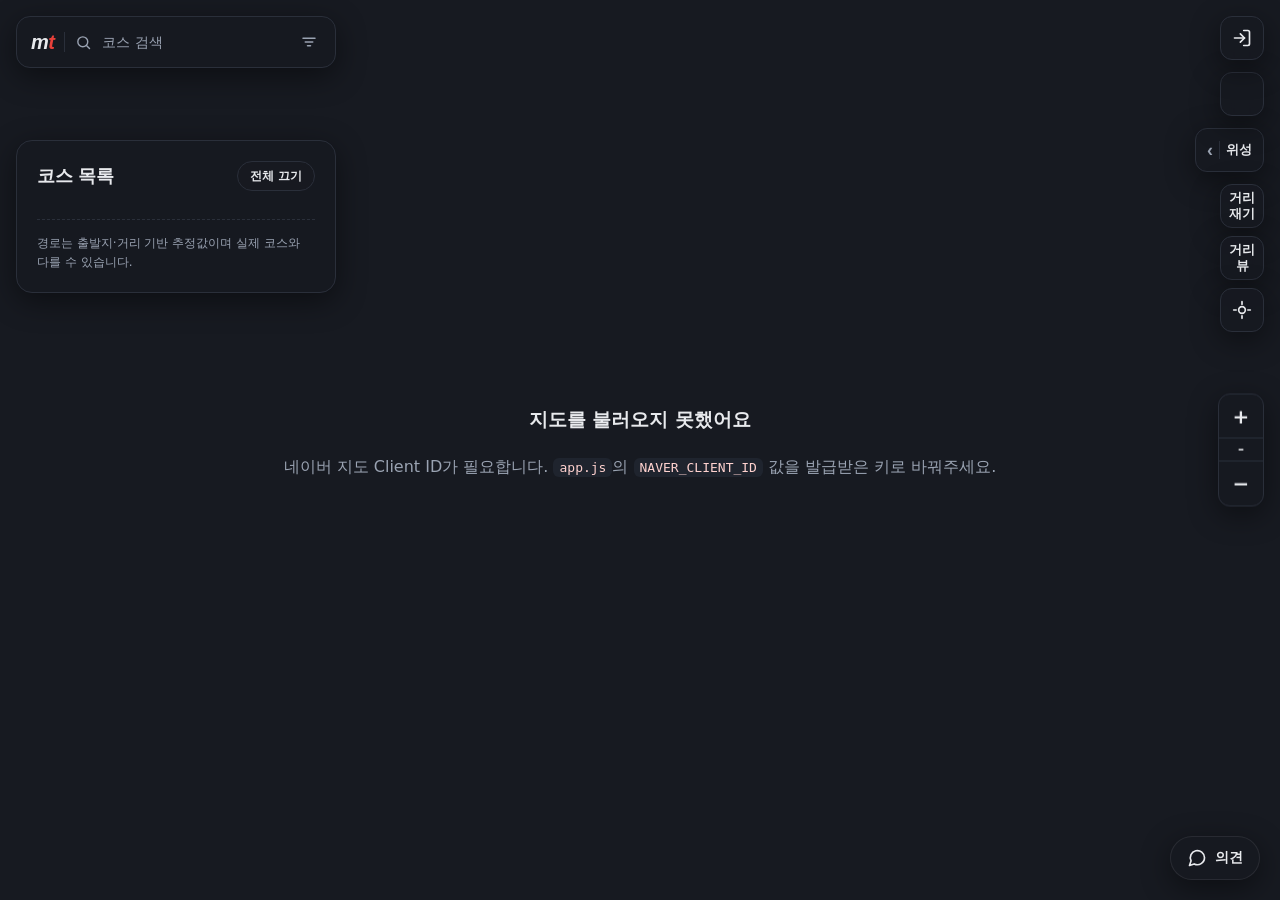
==== index.html @ 9a75bb63 "style: 로고를 'm·t' 마크로 줄여 검색창에 통합 (별도 브랜드 박스 제거) Co-Authored-By: Claude Opus 4.8 (1M context) <noreply" ====
<!DOCTYPE html>
<html lang="ko">
<head>
  <meta charset="UTF-8" />
  <meta name="viewport" content="width=device-width, initial-scale=1.0" />
  <!-- Google Analytics (GA4) -->
  <script async src="https://www.googletagmanager.com/gtag/js?id=G-NNRFEFYS4S"></script>
  <script>
    window.dataLayer = window.dataLayer || [];
    function gtag() { dataLayer.push(arguments); }
    gtag("js", new Date());
    gtag("config", "G-NNRFEFYS4S");
  </script>
  <title>마라탕 · 2026 마라톤 코스 지도</title>
  <link rel="stylesheet" href="https://hangeul.pstatic.net/hangeul_static/css/nanum-square-neo.css" />
  <link rel="stylesheet" href="style.css" />
  <script>
    // 새로고침 깜빡임 방지: 저장된 테마를 먼저 적용
    if (localStorage.getItem("theme") === "light")
      document.documentElement.setAttribute("data-theme", "light");
  </script>
</head>
<body>
  <!-- 헤더 -->
  <header class="hero">
    <div class="hero__inner">
      <span class="hero__badge">🏃 2026 마라톤 코스</span>
      <h1 class="hero__title">한 지도에 겹쳐 보는<br />전국 마라톤 코스</h1>
      <p class="hero__sub">
        출발지·거리·일정을 한눈에. 코스를 켜고 끄면서 겹쳐 비교하세요.
      </p>
    </div>
  </header>

  <!-- 본문: 지도 + 사이드바 -->
  <main class="layout">
    <div class="topbar">
      <div class="search">
        <span class="brand__mark" aria-label="marathang">m<span class="brand__accent">t</span></span>
        <svg class="search__icon" viewBox="0 0 24 24" aria-hidden="true">
          <circle cx="11" cy="11" r="7" />
          <line x1="20.5" y1="20.5" x2="16.5" y2="16.5" />
        </svg>
        <input
          id="search-input"
          class="search__input"
          type="search"
          placeholder="코스 검색"
          autocomplete="off"
        />
        <button id="filter-toggle" class="search__filter" type="button" aria-label="필터" aria-expanded="false">
          <svg viewBox="0 0 24 24" aria-hidden="true">
            <line x1="4" y1="7" x2="20" y2="7" />
            <line x1="7" y1="12" x2="17" y2="12" />
            <line x1="10" y1="17" x2="14" y2="17" />
          </svg>
        </button>
      </div>
    </div>

    <!-- 필터 팝업 (필터 아이콘으로 토글) -->
    <div id="filter-panel" class="filter-panel" hidden>
      <div class="filter-panel__head">
        <span class="filter-panel__title">필터</span>
        <button type="button" class="filters__reset" id="filter-reset">초기화</button>
      </div>
      <div class="filters__row">
        <span class="filters__label">정렬</span>
        <select id="sort-select" class="filters__sort">
          <option value="default">등록순</option>
          <option value="near">가까운 순</option>
          <option value="date">날짜순</option>
          <option value="fee">참가비순</option>
          <option value="views">조회순</option>
          <option value="name">이름순</option>
        </select>
      </div>
      <div class="filters__row">
        <span class="filters__label">지역</span>
        <div class="chips" id="filter-regions"></div>
      </div>
      <div class="filters__row">
        <div class="filters__label">거리 <span id="dist-label" class="filters__val">0 ~ 40km+</span></div>
        <div class="range">
          <div class="range__track"></div>
          <div class="range__fill" id="dist-fill"></div>
          <input type="range" id="dist-min" min="0" max="40" step="1" value="0" />
          <input type="range" id="dist-max" min="0" max="40" step="1" value="40" />
        </div>
      </div>
      <div class="filters__row">
        <div class="filters__label">참가비 <span id="fee-label" class="filters__val">0원 ~ 무제한</span></div>
        <div class="range">
          <div class="range__track"></div>
          <div class="range__fill" id="fee-fill"></div>
          <input type="range" id="fee-min" min="0" max="100000" step="5000" value="0" />
          <input type="range" id="fee-max" min="0" max="100000" step="5000" value="100000" />
        </div>
      </div>
      <div class="filters__row">
        <span class="filters__label">규모</span>
        <div class="chips" id="filter-scale">
          <button type="button" class="chip is-on" data-scale="all">전체</button>
          <button type="button" class="chip" data-scale="s">~1천</button>
          <button type="button" class="chip" data-scale="m">1천~5천</button>
          <button type="button" class="chip" data-scale="l">5천+</button>
        </div>
      </div>
      <div class="filters__row">
        <span class="filters__label">날짜</span>
        <div class="filters__dates">
          <input type="date" id="date-from" class="filters__date" />
          <span class="filters__tilde">~</span>
          <input type="date" id="date-to" class="filters__date" />
        </div>
      </div>
    </div>

    <div id="maptype" class="maptype">
      <div id="maptype-panel" class="maptype-panel" hidden>
        <button type="button" class="maptype-opt is-active" data-type="normal">일반</button>
        <button type="button" class="maptype-opt" data-type="satellite">위성</button>
        <button type="button" class="maptype-opt" data-type="hybrid">위성+라벨</button>
        <button type="button" class="maptype-opt" data-type="terrain">지형</button>
      </div>
      <button id="maptype-toggle" class="maptype-toggle" type="button" data-type="normal" title="지도/위성 전환">
        <span id="maptype-expand" class="maptype-toggle__arrow" role="button" aria-label="지도 유형 더보기" title="더보기">‹</span><span class="maptype-toggle__label">위성</span>
      </button>
    </div>

    <button id="theme-toggle" class="theme-toggle" type="button" aria-label="테마 전환"></button>

    <div id="auth" class="auth">
      <button id="auth-login" class="auth__login" type="button" aria-label="로그인" title="로그인">
        <svg viewBox="0 0 24 24" aria-hidden="true"><path d="M14 3h5a2 2 0 0 1 2 2v14a2 2 0 0 1-2 2h-5" /><path d="M10 17l5-5-5-5" /><path d="M15 12H3" /></svg>
      </button>
      <div id="auth-user" class="auth__user" hidden>
        <img id="auth-avatar" class="auth__avatar" alt="" hidden />
        <span id="auth-name" class="auth__name"></span>
        <button id="auth-logout" class="auth__logout" type="button">로그아웃</button>
      </div>
    </div>

    <!-- 로그인 모달 -->
    <div id="login-modal" class="login-modal" hidden>
      <div class="login-modal__backdrop" data-login-close></div>
      <div class="login-modal__card">
        <button type="button" class="login-modal__x" data-login-close aria-label="닫기">&times;</button>
        <h2 class="login-modal__title">로그인</h2>
        <p class="login-modal__sub">소셜 계정으로 간편하게 시작하세요.</p>
        <a class="auth__opt auth__opt--kakao" href="/auth/kakao/login">카카오로 시작</a>
        <a class="auth__opt auth__opt--naver" href="/auth/naver/login">네이버로 시작</a>
      </div>
    </div>

    <div class="tools">
      <button class="tool__btn tool__btn--text" type="button" data-tool="distance" aria-label="거리재기" title="거리재기">거리<br>재기</button>
      <button class="tool__btn tool__btn--text" type="button" data-tool="streetview" aria-label="거리뷰" title="거리뷰">거리<br>뷰</button>
      <button id="locate-btn" class="tool__btn" type="button" aria-label="내 현위치" title="내 현위치">
        <svg viewBox="0 0 24 24" aria-hidden="true"><circle cx="12" cy="12" r="4" /><path d="M12 2v3M12 19v3M2 12h3M19 12h3" /></svg>
      </button>
    </div>

    <div id="dist-readout" class="dist-readout" hidden>
      <span class="dist-readout__hint">지도를 클릭해 경로를 찍으세요</span>
      <span id="dist-value" class="dist-readout__value">0 m</span>
      <button id="dist-clear" class="dist-readout__clear" type="button">초기화</button>
    </div>

    <div id="pano" class="pano" hidden>
      <button id="pano-close" class="pano__close" type="button" aria-label="거리뷰 닫기">&times;</button>
      <div id="pano-view" class="pano__view"></div>
    </div>

    <div class="zoom">
      <button class="zoom__btn" type="button" data-zoom="in" aria-label="확대">+</button>
      <span class="zoom__level" id="zoom-level" title="현재 지도 확대 레벨">–</span>
      <button class="zoom__btn" type="button" data-zoom="out" aria-label="축소">&minus;</button>
    </div>

    <div class="zoom-hint" id="zoom-hint" hidden>지도를 확대해주세요</div>

    <aside class="sidebar">
      <div class="sidebar__bar">
        <h2 class="sidebar__title">코스 목록</h2>
        <button id="toggle-all" class="toggle-all" type="button">전체 끄기</button>
      </div>
      <ul id="course-list" class="course-list"><!-- JS로 채움 --></ul>
      <p id="search-empty" class="search__empty" hidden>결과 없음</p>
      <p class="sidebar__note">
        경로는 출발지·거리 기반 추정값이며 실제 코스와 다를 수 있습니다.
      </p>
    </aside>

    <section class="map-wrap">
      <div id="map" class="map"></div>
      <div id="map-fallback" class="map-fallback" hidden>
        <h3>지도를 불러오지 못했어요</h3>
        <p>네이버 지도 Client ID가 필요합니다. <code>app.js</code>의
          <code>NAVER_CLIENT_ID</code> 값을 발급받은 키로 바꿔주세요.</p>
      </div>
    </section>

    <!-- 의견 보내기 (기능 제안 / 문제 신고) -->
    <button id="fb-open" class="fb-btn" type="button" title="기능 제안 / 문제 신고">
      <svg viewBox="0 0 24 24" aria-hidden="true"><path d="M21 11.5a8.5 8.5 0 0 1-12.4 7.6L3 21l1.9-5.6A8.5 8.5 0 1 1 21 11.5z" /></svg>
      <span class="fb-btn__label">의견</span>
    </button>

    <div id="fb-modal" class="fb-modal" hidden>
      <div class="fb-modal__backdrop" data-fb-close></div>
      <form id="fb-form" class="fb-modal__card">
        <div class="fb-modal__head">
          <h2 class="fb-modal__title">의견 보내기</h2>
          <button type="button" class="fb-modal__x" data-fb-close aria-label="닫기">&times;</button>
        </div>
        <div class="fb-seg">
          <button type="button" class="fb-seg__btn is-on" data-fb-type="suggestion">기능 제안</button>
          <button type="button" class="fb-seg__btn" data-fb-type="bug">문제 신고</button>
        </div>
        <label class="fb-field">
          <span class="fb-field__label">내용 *</span>
          <textarea id="fb-content" class="fb-field__input" rows="5" maxlength="2000" required placeholder="개선 아이디어나 겪은 문제를 적어주세요"></textarea>
        </label>
        <label class="fb-field">
          <span class="fb-field__label">관련 대회 <span class="fb-field__opt">(선택)</span></span>
          <select id="fb-event" class="fb-field__input"><option value="">선택 안 함</option></select>
        </label>
        <label class="fb-field">
          <span class="fb-field__label">연락처 <span class="fb-field__opt">(선택)</span></span>
          <input id="fb-contact" class="fb-field__input" type="text" maxlength="200" placeholder="답장받을 이메일 등" />
        </label>
        <div class="fb-modal__actions">
          <button type="submit" class="fb-submit">보내기</button>
        </div>
        <p id="fb-msg" class="fb-msg" hidden></p>
      </form>
    </div>
  </main>

  <footer class="footer">
    데이터: marathons_2026_with_participants.csv · 지도: Naver Maps
  </footer>

  <!-- 데이터 → 앱 순서로 로드 -->
  <script src="data.js"></script>
  <!-- 네이버 지도 SDK: Client ID는 app.js에서 동적으로 주입 -->
  <script src="app.js"></script>
</body>
</html>
---- style.css ----
:root {
  --bg: #0f1115;
  --panel: #171a21;
  --panel-2: #1f242e;
  --text: #e8eaed;
  --muted: #9aa3b2;
  --line: #2a2f3a;
  --accent: #E8413A;
  --float-bg: rgba(23, 26, 33, 0.92);
  --float-shadow: 0 8px 30px rgba(0, 0, 0, 0.45);
  --iw-bg: #1f242e;
  --iw-title: #ffffff;
  --iw-link: #6aa3ff;
  --toggle-off: #2a2f3a;
  --hover: rgba(255, 255, 255, 0.04);
}

:root[data-theme="light"] {
  --bg: #eef0f3;
  --panel: #ffffff;
  --panel-2: #f1f3f6;
  --text: #1b1e24;
  --muted: #6b7280;
  --line: #e2e5ea;
  --accent: #E8413A;
  --float-bg: rgba(255, 255, 255, 0.94);
  --float-shadow: 0 8px 30px rgba(60, 70, 90, 0.16);
  --iw-bg: #ffffff;
  --iw-title: #14161a;
  --iw-link: #2f6bff;
  --toggle-off: #cdd2da;
  --hover: rgba(0, 0, 0, 0.05);
}

* { box-sizing: border-box; }

html, body {
  margin: 0;
  padding: 0;
  height: 100%;
  overflow: hidden;
  background: var(--bg);
  color: var(--text);
  font-family: "NanumSquareNeo", -apple-system,
    "Apple SD Gothic Neo", "Malgun Gothic", system-ui, sans-serif;
}

/* 나눔스퀘어Neo 굵기 매핑 (가변폰트 미지원 → weight별 패밀리) */
.brand__name { font-family: "NanumSquareNeoHeavy", "NanumSquareNeo", sans-serif; }
.sidebar__title,
.iw__title,
.course-item__name,
.course-item__dist {
  font-family: "NanumSquareNeoBold", "NanumSquareNeo", sans-serif;
  -webkit-font-smoothing: antialiased;
}

/* 헤더·푸터 숨기고 지도를 화면 전체로 */
.hero, .footer { display: none; }

/* ── 히어로 ── */
.hero {
  background:
    radial-gradient(1200px 400px at 70% -10%, rgba(232, 65, 58, 0.25), transparent 60%),
    linear-gradient(180deg, #14171d, #0f1115);
  border-bottom: 1px solid var(--line);
}
.hero__inner {
  max-width: 1200px;
  margin: 0 auto;
  padding: 56px 24px 40px;
}
.hero__badge {
  display: inline-block;
  font-size: 13px;
  font-weight: 600;
  color: #ffd2cf;
  background: rgba(232, 65, 58, 0.15);
  border: 1px solid rgba(232, 65, 58, 0.4);
  padding: 6px 12px;
  border-radius: 999px;
}
.hero__title {
  margin: 18px 0 12px;
  font-size: clamp(28px, 5vw, 46px);
  line-height: 1.15;
  font-weight: 800;
  letter-spacing: -0.02em;
}
.hero__sub {
  margin: 0;
  color: var(--muted);
  font-size: 16px;
}

/* ── 레이아웃: 화면 전체 ── */
.layout {
  position: fixed;
  inset: 0;
  margin: 0;
  padding: 0;
  display: block;
}

/* ── 상단 바: 로고와 검색을 세로로 나열 ── */
.topbar {
  position: absolute;
  z-index: 11;
  top: 16px;
  left: 16px;
  display: flex;
  flex-direction: column;
  align-items: flex-start;
  gap: 12px;
}

/* 로고 + 테마 토글 한 줄 */
.topbar__top {
  display: flex;
  align-items: center;
  gap: 12px;
}
.topbar__right { margin-left: auto; display: flex; align-items: center; gap: 10px; }

/* ── 로그인(카카오·네이버) 위젯 — 우측 컨트롤 열 맨 위 ── */
.auth { position: absolute; z-index: 11; top: 16px; right: 16px; }
.auth__menu { right: 0; }
.auth__login {
  flex: none; width: 44px; height: 44px; padding: 0; border-radius: 12px;
  display: flex; align-items: center; justify-content: center;
  background: var(--float-bg); border: 1px solid var(--line); color: var(--text); cursor: pointer;
  box-shadow: var(--float-shadow);
  -webkit-backdrop-filter: blur(8px); backdrop-filter: blur(8px);
}
.auth__login svg {
  width: 20px; height: 20px; fill: none; stroke: currentColor;
  stroke-width: 2; stroke-linecap: round; stroke-linejoin: round;
}
.auth__login:hover { border-color: var(--accent); color: var(--accent); }
.auth__login[hidden] { display: none; }
.auth__opt {
  display: block; padding: 13px 12px; border-radius: 10px; text-decoration: none;
  font-size: 15px; font-weight: 700; text-align: center; color: #191919;
}
.auth__opt--kakao { background: #fee500; }
.auth__opt--naver { background: #03c75a; color: #fff; }
.auth__opt:hover { filter: brightness(0.96); }
.auth__user { display: flex; align-items: center; gap: 8px; justify-content: flex-end; }
.auth__user[hidden] { display: none; }
.auth__avatar { width: 32px; height: 32px; border-radius: 50%; object-fit: cover; border: 1px solid var(--line); }
.auth__avatar[hidden] { display: none; }
.auth__name {
  font-size: 14px; font-weight: 700; color: var(--text);
  max-width: 110px; overflow: hidden; text-overflow: ellipsis; white-space: nowrap;
}
.auth__logout {
  height: 32px; padding: 0 12px; border-radius: 999px;
  background: transparent; border: 1px solid var(--line); color: var(--muted);
  font: inherit; font-size: 12px; cursor: pointer;
}
.auth__logout:hover { border-color: var(--accent); color: var(--accent); }

/* 로그인 모달 (중앙 팝업) */
.login-modal { position: fixed; inset: 0; z-index: 100; display: flex; align-items: center; justify-content: center; }
.login-modal[hidden] { display: none; }
.login-modal__backdrop { position: absolute; inset: 0; background: rgba(0, 0, 0, 0.5); }
.login-modal__card {
  position: relative; width: 320px; max-width: calc(100vw - 32px);
  display: flex; flex-direction: column; gap: 10px; padding: 24px;
  background: var(--card, var(--float-bg)); border: 1px solid var(--line);
  border-radius: 16px; box-shadow: 0 12px 40px rgba(0, 0, 0, 0.45);
}
.login-modal__x {
  position: absolute; top: 12px; right: 12px; width: 32px; height: 32px;
  border: 0; background: transparent; color: var(--muted); font-size: 22px; cursor: pointer; line-height: 1;
}
.login-modal__x:hover { color: var(--text); }
.login-modal__title { margin: 0; font-size: 20px; }
.login-modal__sub { margin: 0 0 6px; font-size: 13px; color: var(--muted); }

/* 테마 토글 — 우측 컨트롤 열 (로그인 아래) */
.theme-toggle {
  position: absolute;
  z-index: 11;
  top: 72px;
  right: 16px;
  flex: none;
  width: 44px;
  height: 44px;
  padding: 0;
  display: flex;
  align-items: center;
  justify-content: center;
  border: 1px solid var(--line);
  border-radius: 12px;
  background: var(--float-bg);
  backdrop-filter: blur(8px);
  box-shadow: var(--float-shadow);
  color: var(--text);
  cursor: pointer;
  transition: border-color 0.15s, color 0.15s;
}
.theme-toggle:hover { border-color: var(--accent); }
.theme-toggle svg {
  width: 20px;
  height: 20px;
  fill: none;
  stroke: currentColor;
  stroke-width: 2;
  stroke-linecap: round;
  stroke-linejoin: round;
}
/* 색깔 아이콘: 해 = 앰버, 달 = 따뜻한 옐로 */
.theme-toggle .ic-sun { stroke: #fbbf24; }
.theme-toggle .ic-moon { stroke: #fcd34d; fill: #fcd34d; }

/* 지도 유형 — 우측 컨트롤 열, 로그인 아래. 라벨=빠른전환, '‹'=패널 펼침 */
.maptype { position: absolute; z-index: 11; top: 128px; right: 16px; }
.maptype-toggle {
  min-width: 44px;
  height: 44px;
  display: flex;
  align-items: center;
  justify-content: center;
  gap: 6px;
  padding: 0 11px;
  font-size: 13px;
  font-weight: 700;
  background: var(--float-bg);
  -webkit-backdrop-filter: blur(8px);
  backdrop-filter: blur(8px);
  border: 1px solid var(--line);
  border-radius: 12px;
  box-shadow: var(--float-shadow);
  color: var(--text);
  cursor: pointer;
  transition: border-color 0.15s, color 0.15s;
}
.maptype-toggle__arrow {
  font-size: 18px; color: var(--muted); line-height: 1;
  padding-right: 6px; border-right: 1px solid var(--line); cursor: pointer;
}
.maptype-toggle__arrow:hover { color: var(--accent); }
.maptype-toggle:hover { border-color: var(--accent); }
/* 펼침 패널: 토글 왼쪽으로 ('‹' 방향) */
.maptype-panel {
  position: absolute; top: 0; right: calc(100% + 8px); z-index: 12;
  display: flex; gap: 4px; padding: 6px; white-space: nowrap;
  background: var(--float-bg); border: 1px solid var(--line); border-radius: 12px;
  box-shadow: var(--float-shadow); -webkit-backdrop-filter: blur(8px); backdrop-filter: blur(8px);
}
.maptype-panel[hidden] { display: none; }
.maptype-opt {
  height: 32px; padding: 0 10px; border-radius: 8px;
  background: transparent; border: 1px solid transparent; color: var(--muted);
  font: inherit; font-size: 13px; font-weight: 700; cursor: pointer;
}
.maptype-opt:hover { color: var(--text); border-color: var(--line); }
.maptype-opt.is-active { color: var(--text); background: var(--panel-2); }

/* 줌 컨트롤 (+/−) */
.zoom {
  position: absolute;
  z-index: 11;
  right: 16px;
  top: 50%;
  transform: translateY(-50%);
  display: flex;
  flex-direction: column;
  background: var(--float-bg);
  backdrop-filter: blur(8px);
  border: 1px solid var(--line);
  border-radius: 12px;
  box-shadow: var(--float-shadow);
  overflow: hidden;
}
.zoom__btn {
  width: 44px;
  height: 44px;
  border: 0;
  background: transparent;
  color: var(--text);
  font-size: 20px;
  font-weight: 600;
  font-family: inherit;
  line-height: 1;
  cursor: pointer;
  transition: background 0.15s;
}
.zoom__btn:hover { background: var(--panel-2); }
.zoom__btn:first-child { border-bottom: 1px solid var(--line); }
/* 너무 축소했을 때(줌 6~7) 안내 */
.zoom-hint {
  position: absolute; z-index: 12; left: 50%; top: 50%;
  transform: translate(-50%, -50%);
  background: var(--float-bg); color: var(--text);
  border: 1px solid var(--line); border-radius: 999px;
  padding: 12px 22px; font-size: 15px; font-weight: 700;
  box-shadow: var(--float-shadow); pointer-events: none; white-space: nowrap;
}
.zoom-hint[hidden] { display: none; }

/* 현재 줌 레벨 숫자 (+ / − 사이) */
.zoom__level {
  text-align: center;
  font-size: 12px;
  font-weight: 700;
  color: var(--text);
  padding: 4px 0;
  border-bottom: 1px solid var(--line);
  font-variant-numeric: tabular-nums;
  user-select: none;
}

/* 도구 (거리재기 / 거리뷰) */
.tools {
  position: absolute;
  z-index: 11;
  top: 184px;
  right: 16px;
  display: flex;
  flex-direction: column;
  gap: 8px;
}
.tool__btn {
  width: 44px;
  height: 44px;
  display: grid;
  place-items: center;
  padding: 0;
  background: var(--float-bg);
  backdrop-filter: blur(8px);
  border: 1px solid var(--line);
  border-radius: 12px;
  box-shadow: var(--float-shadow);
  color: var(--text);
  cursor: pointer;
  transition: border-color 0.15s, color 0.15s, opacity 0.15s;
}
.tool__btn svg {
  width: 20px;
  height: 20px;
  fill: none;
  stroke: currentColor;
  stroke-width: 2;
  stroke-linecap: round;
  stroke-linejoin: round;
}
/* 글자형 도구 버튼(거리재기·거리뷰) — 현위치 아이콘과 같은 너비, 좁으면 두 줄(거리/재기) */
.tool__btn--text {
  width: 44px; height: auto; min-height: 44px;
  padding: 5px 3px; font-size: 13px; font-weight: 600; line-height: 1.2;
  white-space: normal; text-align: center; color: var(--text);
}
.tool__btn:hover { border-color: var(--accent); color: var(--accent); }
.tool__btn.is-active { border-color: var(--accent); color: var(--accent); background: var(--panel-2); }
.tool__btn.is-loading { opacity: 0.5; pointer-events: none; }

/* 내 현위치 마커 */
.me-dot {
  width: 16px;
  height: 16px;
  border-radius: 50%;
  background: #2f6bff;
  border: 3px solid #fff;
  box-shadow: 0 0 0 5px rgba(47, 107, 255, 0.25), 0 1px 4px rgba(0, 0, 0, 0.4);
}

/* 거리 측정 표시 (상단 중앙) */
.dist-readout {
  position: absolute;
  z-index: 11;
  top: 16px;
  left: 50%;
  transform: translateX(-50%);
  display: flex;
  align-items: center;
  gap: 12px;
  height: 44px;
  padding: 0 8px 0 16px;
  background: var(--float-bg);
  backdrop-filter: blur(8px);
  border: 1px solid var(--line);
  border-radius: 12px;
  box-shadow: var(--float-shadow);
  font-size: 13px;
  color: var(--text);
}
.dist-readout[hidden] { display: none; }
.dist-readout__hint { color: var(--muted); }
.dist-readout__value { font-weight: 700; font-size: 14px; }
.dist-readout__clear {
  height: 30px;
  padding: 0 12px;
  border: 1px solid var(--line);
  border-radius: 8px;
  background: var(--panel-2);
  color: var(--text);
  font-family: inherit;
  font-size: 12px;
  font-weight: 600;
  cursor: pointer;
}
.dist-readout__clear:hover { border-color: var(--accent); }

/* 거리 측정 점 마커 */
.dist-dot {
  width: 10px;
  height: 10px;
  border-radius: 50%;
  background: var(--accent);
  border: 2px solid #fff;
  box-shadow: 0 0 0 1px rgba(0, 0, 0, 0.3);
}

/* 파노라마(거리뷰) 바닥에 깔리는 코스 경로점 */
.pano-dot {
  width: 12px;
  height: 12px;
  border-radius: 50%;
  border: 2px solid #fff;
  box-shadow: 0 0 0 1px rgba(0, 0, 0, 0.35);
  opacity: 0.92;
}

/* 거리뷰 파노라마 패널 (우하단) */
.pano {
  position: absolute;
  z-index: 12;
  right: 16px;
  bottom: 16px;
  width: 440px;
  height: 290px;
  border-radius: 14px;
  overflow: hidden;
  border: 1px solid var(--line);
  box-shadow: var(--float-shadow);
}
.pano__view { width: 100%; height: 100%; background: var(--panel-2); }
.pano__close {
  position: absolute;
  z-index: 2;
  top: 8px;
  right: 8px;
  width: 32px;
  height: 32px;
  border: 0;
  border-radius: 8px;
  background: rgba(0, 0, 0, 0.6);
  color: #fff;
  font-size: 20px;
  line-height: 1;
  cursor: pointer;
}
.pano__close:hover { background: rgba(0, 0, 0, 0.8); }

/* ── 사이드바: 상단 바 아래 떠 있는 패널 ── */
.sidebar {
  position: absolute;
  z-index: 10;
  top: 140px;
  left: 16px;
  width: 320px;
  max-height: calc(100vh - 156px);
  overflow-y: auto;
  background: var(--float-bg);
  backdrop-filter: blur(8px);
  border: 1px solid var(--line);
  border-radius: 16px;
  padding: 20px;
  box-shadow: var(--float-shadow);
}
/* 브랜드 로고 (독립 박스) */
/* 검색창에 통합된 로고 마크 (m·t) */
.brand__mark {
  flex: none;
  font-family: "NanumSquareNeoHeavy", "NanumSquareNeo", sans-serif;
  font-size: 20px; font-weight: 800; font-style: italic; letter-spacing: -0.03em;
  line-height: 1; color: var(--text); user-select: none;
  padding-right: 10px; margin-right: 2px; border-right: 1px solid var(--line);
}

.brand {
  display: flex;
  align-items: center;
  gap: 8px;
  height: 52px;
  background: var(--float-bg);
  backdrop-filter: blur(8px);
  border: 1px solid var(--line);
  border-radius: 14px;
  padding: 0 16px;
  box-shadow: var(--float-shadow);
}
.brand__name {
  font-size: 24px;
  font-weight: 800;
  font-style: italic;
  letter-spacing: -0.03em;
}
.brand__accent { color: var(--accent); }

/* 검색창 (독립 박스) */
.search {
  display: flex;
  align-items: center;
  gap: 8px;
  width: 320px;
  height: 52px;
  background: var(--float-bg);
  backdrop-filter: blur(8px);
  border: 1px solid var(--line);
  border-radius: 14px;
  padding: 0 14px;
  box-shadow: var(--float-shadow);
}
.search:focus-within { border-color: var(--accent); }
.search__icon {
  width: 17px;
  height: 17px;
  flex: none;
  color: var(--muted);
  fill: none;
  stroke: currentColor;
  stroke-width: 2;
  stroke-linecap: round;
}
.search:focus-within .search__icon { color: var(--accent); }
.search__input {
  flex: 1;
  min-width: 0;
  background: transparent;
  border: 0;
  outline: 0;
  color: var(--text);
  font-size: 14px;
  font-family: inherit;
}
.search__input::placeholder { color: var(--muted); }
.search__input::-webkit-search-cancel-button { filter: invert(0.6); }
.search__empty {
  margin: 12px 2px 0;
  color: var(--muted);
  font-size: 13px;
}

.sidebar__title { margin: 0; font-size: 18px; }
.sidebar__bar { display: flex; align-items: center; justify-content: space-between; gap: 10px; margin: 0 0 12px; }
.toggle-all {
  flex: none; height: 30px; padding: 0 12px; border-radius: 999px;
  background: var(--float-bg); border: 1px solid var(--line); color: var(--text);
  font: inherit; font-size: 12px; font-weight: 700; cursor: pointer;
}
.toggle-all:hover { border-color: var(--accent); color: var(--accent); }
.sidebar__hint { margin: 0 0 16px; color: var(--muted); font-size: 13px; }
.sidebar__note {
  margin: 16px 0 0;
  padding-top: 14px;
  border-top: 1px dashed var(--line);
  color: var(--muted);
  font-size: 12px;
  line-height: 1.6;
}

/* 검색창 안 오른쪽 필터 아이콘 */
.search__filter {
  flex: none;
  display: grid;
  place-items: center;
  width: 32px;
  height: 32px;
  margin-right: -4px;
  border: 0;
  border-radius: 8px;
  background: transparent;
  color: var(--muted);
  cursor: pointer;
  transition: color 0.12s, background 0.12s;
}
.search__filter:hover,
.search__filter.is-active { color: var(--accent); background: var(--panel-2); }
.search__filter svg { width: 18px; height: 18px; stroke: currentColor; stroke-width: 2; stroke-linecap: round; fill: none; }

/* 필터 팝업 (필터 아이콘으로 토글) */
.filter-panel {
  position: absolute;
  z-index: 30;
  top: 132px;
  left: 16px;
  width: 320px;
  max-width: calc(100vw - 32px);
  display: flex;
  flex-direction: column;
  gap: 12px;
  padding: 16px;
  background: var(--float-bg);
  backdrop-filter: blur(8px);
  border: 1px solid var(--line);
  border-radius: 16px;
  box-shadow: var(--float-shadow);
}
.filter-panel[hidden] { display: none; } /* [hidden] + display:flex 충돌 방지 */
.filter-panel__head { display: flex; align-items: center; justify-content: space-between; }
.filter-panel__title { font-size: 14px; font-weight: 700; color: var(--text); }
.filters__row { display: flex; flex-direction: column; gap: 6px; }
.filters__label { font-size: 12px; color: var(--muted); }
.filters__val { color: var(--text); font-weight: 600; }
.filters__none { font-size: 12px; color: var(--muted); }
.chips { display: flex; flex-wrap: wrap; gap: 6px; }
.chip {
  padding: 4px 10px;
  border: 1px solid var(--line);
  border-radius: 999px;
  background: var(--bg);
  color: var(--muted);
  font-family: inherit;
  font-size: 12px;
  cursor: pointer;
  transition: border-color 0.12s, color 0.12s, background 0.12s;
}
.chip:hover { color: var(--text); }
.chip.is-on { background: var(--accent); border-color: var(--accent); color: #fff; }
/* 단일 트랙 + 핸들 2개 듀얼 슬라이더 */
.range { position: relative; height: 24px; }
.range__track {
  position: absolute;
  top: 10px;
  left: 0;
  right: 0;
  height: 4px;
  border-radius: 2px;
  background: var(--line);
}
.range__fill {
  position: absolute;
  top: 10px;
  height: 4px;
  border-radius: 2px;
  background: var(--accent);
}
.range input[type="range"] {
  position: absolute;
  top: 0;
  left: 0;
  width: 100%;
  height: 24px;
  margin: 0;
  background: transparent;
  pointer-events: none; /* 트랙은 클릭 안 됨, 핸들만 */
  -webkit-appearance: none;
  appearance: none;
}
.range input[type="range"]::-webkit-slider-runnable-track { background: transparent; height: 24px; }
.range input[type="range"]::-moz-range-track { background: transparent; }
.range input[type="range"]::-webkit-slider-thumb {
  -webkit-appearance: none;
  pointer-events: auto;
  width: 16px;
  height: 16px;
  margin-top: 4px;
  border-radius: 50%;
  background: #fff;
  border: 3px solid var(--accent);
  cursor: pointer;
}
.range input[type="range"]::-moz-range-thumb {
  pointer-events: auto;
  width: 16px;
  height: 16px;
  border-radius: 50%;
  background: #fff;
  border: 3px solid var(--accent);
  cursor: pointer;
}
.filters__dates { display: flex; align-items: center; gap: 6px; }
.filters__tilde { color: var(--muted); }
.filters__date {
  flex: 1;
  min-width: 0;
  height: 32px;
  padding: 0 8px;
  background: var(--bg);
  border: 1px solid var(--line);
  border-radius: 8px;
  color: var(--text);
  font-family: inherit;
  font-size: 12px;
}
.filters__reset {
  height: 32px;
  border: 1px solid var(--line);
  border-radius: 8px;
  background: var(--bg);
  color: var(--text);
  font-family: inherit;
  font-size: 12px;
  font-weight: 600;
  cursor: pointer;
}
.filters__reset:hover { border-color: var(--accent); }

.course-list { list-style: none; margin: 0; padding: 0; display: grid; gap: 8px; }
.course-item[hidden] { display: none; }

/* 대회 카드 */
.course-item {
  position: relative;
  display: flex;
  flex-direction: column;
  background: var(--panel-2);
  border: 1px solid var(--line);
  border-radius: 12px;
  overflow: hidden;
  transition: border-color 0.15s;
}
.course-item:hover { border-color: #3a414f; }

/* 카드 헤드(대회명/장소/일정) */
.course-item__head { padding: 11px 14px 8px; }
.course-item__name { font-size: 14px; font-weight: 600; line-height: 1.3; }
.course-item__meta {
  margin-top: 5px;
  display: flex;
  flex-wrap: wrap;
  align-items: center;
  gap: 3px 8px;
  font-size: 12px;
  color: var(--muted);
}

/* 거리별 코스 — 칩 가로 배치 (클릭 = 표시 on/off) */
.course-item__head { cursor: pointer; }
.variant-list {
  display: flex;
  flex-wrap: wrap;
  gap: 6px;
  padding: 8px 14px 12px;
  border-top: 1px solid var(--line);
}
.variant {
  --course-color: var(--accent);
  padding: 3px 10px;
  border: 1px solid var(--line);
  border-radius: 999px;
  background: transparent;
  color: var(--muted);
  font-family: inherit;
  font-size: 12px;
  font-weight: 600;
  cursor: pointer;
  transition: background 0.12s, color 0.12s, border-color 0.12s;
}
.variant:hover { color: var(--text); border-color: var(--course-color); }
.variant.is-on {
  background: var(--course-color);
  border-color: var(--course-color);
  color: #fff;
}

/* 스크린리더 전용 (실제 체크박스) */
.sr-only {
  position: absolute;
  width: 1px; height: 1px;
  padding: 0; margin: -1px;
  overflow: hidden;
  clip: rect(0 0 0 0);
  white-space: nowrap;
  border: 0;
}

/* ── 지도 ── */
.map-wrap {
  position: absolute;
  inset: 0;
  overflow: hidden;
}
.map { width: 100%; height: 100%; }

/* 다크모드: 일반 지도 타일만 어둡게 (위성사진·마커·코스선·말풍선은 유지) */
html:not([data-theme="light"]) .map img[src*="/styles/basic/"] {
  filter: invert(1) hue-rotate(180deg) brightness(0.92) contrast(0.95);
}
.map-fallback[hidden] { display: none; }
.map-fallback {
  position: absolute;
  inset: 0;
  display: flex;
  flex-direction: column;
  align-items: center;
  justify-content: center;
  text-align: center;
  gap: 8px;
  padding: 24px;
  background: var(--panel);
  color: var(--muted);
}
.map-fallback h3 { color: var(--text); margin: 0; }
.map-fallback code {
  background: var(--panel-2);
  padding: 2px 6px;
  border-radius: 6px;
  color: #ffd2cf;
}

/* 인포윈도우 (지도 위, 둥근 말풍선) */
.iw {
  font-size: 13px;
  line-height: 1.5;
  color: var(--text);
  min-width: 210px;
  max-width: 260px;
  background: var(--iw-bg);
  border: 1px solid var(--line);
  border-radius: 14px;
  box-shadow: var(--float-shadow);
  overflow: hidden;
}
.iw__title {
  display: block;
  font-size: 14px;
  font-weight: 700;
  color: var(--iw-title);
  padding: 12px 14px 10px;
}
.iw__rows {
  padding: 0 14px 12px;
  display: grid;
  gap: 5px;
}
.iw__row { display: flex; gap: 10px; }
.iw__label {
  flex: none;
  width: 42px;
  color: var(--muted);
  font-size: 12px;
}
.iw__link {
  display: block;
  padding: 10px 14px;
  border-top: 1px solid var(--line);
  color: var(--iw-link);
  font-weight: 600;
  text-decoration: none;
}
.iw__link:hover { background: var(--hover); }

/* ── 푸터 ── */
.footer {
  max-width: 1200px;
  margin: 0 auto;
  padding: 24px;
  color: var(--muted);
  font-size: 12px;
  text-align: center;
}

/* ── 반응형: 좁은 화면에선 사이드바 폭만 줄임 ── */
/* ── 반응형 ── */
@media (max-width: 860px) {
  .sidebar { width: calc(100vw - 32px); max-width: 360px; }
  .filter-panel { width: calc(100vw - 32px); max-width: 320px; }
  .pano { width: calc(100vw - 32px); max-width: 440px; }
}

@media (max-width: 640px) {
  /* 검색: 폭 축소(우상단 컨트롤과 안 겹치게) */
  .topbar { top: 12px; left: 12px; gap: 10px; }
  .search { width: min(320px, calc(100vw - 92px)); height: 48px; }
  /* 우측 컨트롤 열을 화면 안쪽으로 (검색창과 안 겹치게) */
  .auth { top: 12px; right: 12px; }
  .theme-toggle { top: 64px; right: 12px; width: 44px; height: 44px; }
  .maptype { top: 116px; right: 12px; }

  /* 줌 버튼 숨김 (손가락 핀치 줌으로 대체) */
  .zoom { display: none; }
  /* 도구(거리재기·거리뷰·현위치)를 하단 시트 위로 */
  .tools { top: auto; bottom: calc(46vh + 12px); right: 12px; }
  .tool__btn { width: 44px; height: 44px; }
  .tool__btn--text { width: 44px; height: auto; min-height: 44px; padding: 4px 2px; font-size: 12px; }

  /* 코스목록: 하단 시트 (제목 탭으로 접기) */
  .sidebar {
    top: auto;
    bottom: 0;
    left: 0;
    right: 0;
    width: auto;
    max-width: none;
    max-height: 46vh;
    border-radius: 16px 16px 0 0;
    border-bottom: 0;
  }
  .sidebar.is-collapsed { max-height: 56px; overflow: hidden; }
  .sidebar__title { cursor: pointer; }
  .sidebar__title::after { content: "▾"; float: right; color: var(--muted); }
  .sidebar.is-collapsed .sidebar__title::after { content: "▸"; }

  /* 필터: 하단 시트 */
  .filter-panel {
    top: auto;
    bottom: 0;
    left: 0;
    right: 0;
    width: auto;
    max-width: none;
    max-height: 85vh;
    overflow-y: auto;
    border-radius: 16px 16px 0 0;
    z-index: 40;
  }

  /* 거리뷰: 가로 꽉 */
  .pano { left: 12px; right: 12px; width: auto; max-width: none; height: 38vh; bottom: 12px; }

  /* 거리재기 안내: 검색 아래로 */
  .dist-readout { top: 118px; left: 12px; right: 12px; transform: none; width: auto; }

  /* 의견 버튼: 모바일에선 라벨 숨기고 아이콘만 */
  .fb-btn { right: 12px; bottom: 12px; padding: 0; width: 44px; height: 44px; justify-content: center; }
  .fb-btn__label { display: none; }
  .fb-modal__card { width: auto; left: 12px; right: 12px; max-width: none; }
}

/* ── 사용자 의견(기능 제안 / 문제 신고) ─────────────────────────── */
.fb-btn {
  position: fixed;
  right: 20px;
  bottom: 20px;
  z-index: 40;
  display: inline-flex;
  align-items: center;
  gap: 8px;
  padding: 0 16px;
  height: 44px;
  border: 1px solid rgba(255, 255, 255, 0.08);
  border-radius: 999px;
  background: var(--float-bg);
  -webkit-backdrop-filter: blur(8px);
  backdrop-filter: blur(8px);
  box-shadow: var(--float-shadow);
  color: var(--text);
  font: inherit;
  font-weight: 700;
  cursor: pointer;
}
.fb-btn:hover { border-color: var(--accent); color: var(--accent); }
.fb-btn svg { width: 20px; height: 20px; fill: none; stroke: currentColor; stroke-width: 2; stroke-linecap: round; stroke-linejoin: round; }
.fb-btn__label { font-size: 14px; }

.fb-modal { position: fixed; inset: 0; z-index: 100; display: flex; align-items: center; justify-content: center; }
.fb-modal[hidden] { display: none; }
.fb-modal__backdrop { position: absolute; inset: 0; background: rgba(0, 0, 0, 0.5); }
.fb-modal__card {
  position: relative;
  width: 420px;
  max-width: calc(100vw - 32px);
  max-height: calc(100vh - 48px);
  overflow-y: auto;
  display: flex;
  flex-direction: column;
  gap: 14px;
  padding: 20px;
  border-radius: 16px;
  background: var(--panel);
  box-shadow: var(--float-shadow);
  color: var(--text);
}
.fb-modal__head { display: flex; align-items: center; justify-content: space-between; }
.fb-modal__title { margin: 0; font-size: 18px; font-family: "NanumSquareNeoBold", sans-serif; }
.fb-modal__x { border: 0; background: none; color: var(--muted); font-size: 26px; line-height: 1; cursor: pointer; padding: 0 4px; }
.fb-modal__x:hover { color: var(--text); }

.fb-seg { display: flex; gap: 6px; padding: 4px; background: var(--panel-2); border-radius: 10px; }
.fb-seg__btn { flex: 1; padding: 8px 0; border: 0; border-radius: 7px; background: none; color: var(--muted); font: inherit; font-weight: 700; cursor: pointer; }
.fb-seg__btn.is-on { background: var(--panel); color: var(--text); box-shadow: 0 1px 3px rgba(0, 0, 0, 0.25); }

.fb-field { display: flex; flex-direction: column; gap: 6px; }
.fb-field__label { font-size: 13px; color: var(--muted); font-weight: 700; }
.fb-field__opt { font-weight: 400; opacity: 0.8; }
.fb-field__input {
  width: 100%;
  box-sizing: border-box;
  padding: 10px 12px;
  border: 1px solid rgba(255, 255, 255, 0.1);
  border-radius: 9px;
  background: var(--bg);
  color: var(--text);
  font: inherit;
}
.fb-field__input:focus { outline: none; border-color: var(--accent); }
textarea.fb-field__input { resize: vertical; min-height: 92px; }

.fb-modal__actions { display: flex; justify-content: flex-end; }
.fb-submit {
  padding: 10px 22px;
  border: 0;
  border-radius: 9px;
  background: var(--accent);
  color: #fff;
  font: inherit;
  font-weight: 700;
  cursor: pointer;
}
.fb-submit:hover { filter: brightness(1.08); }
.fb-submit:disabled { opacity: 0.6; cursor: default; }

.fb-msg { margin: 0; font-size: 13px; }
.fb-msg--ok { color: #34c759; }
.fb-msg--err { color: var(--accent); }

/* ── 정렬 셀렉트 (필터 패널 안) ─────────────────────────────────── */
.filters__sort {
  width: 100%;
  height: 34px;
  padding: 0 8px;
  background: var(--panel-2);
  color: var(--text);
  border: 1px solid var(--line);
  border-radius: 8px;
  font: inherit;
  font-size: 13px;
  cursor: pointer;
}
.filters__sort:focus { outline: none; border-color: var(--accent); }

/* 코스 위 지점(출발/도착/반환점/급수대/km 등) 핀 — 점 중심이 좌표에 앵커됨 */
.wp-pin { position: relative; width: 12px; height: 12px; }
.wp-pin__dot {
  display: block; width: 12px; height: 12px; box-sizing: border-box;
  border-radius: 50%; background: var(--wp); border: 2px solid #fff;
  box-shadow: 0 1px 3px rgba(0, 0, 0, 0.45);
}
.wp-pin__label {
  position: absolute; left: 50%; bottom: 17px; transform: translateX(-50%);
  white-space: nowrap; font-family: "NanumSquareNeoBold", sans-serif;
  font-size: 11px; line-height: 1; color: #fff; background: var(--wp);
  padding: 3px 7px; border-radius: 999px; box-shadow: 0 1px 3px rgba(0, 0, 0, 0.35);
}
.wp-pin__label::after {
  content: ""; position: absolute; left: 50%; top: 100%; transform: translateX(-50%);
  border: 4px solid transparent; border-top-color: var(--wp);
}

/* 출발 마커 — 마라톤 배번호판(bib). 점 중심이 출발 좌표에 앵커됨 */
.bib-pin { position: relative; width: 12px; height: 12px; }
.bib-pin__dot {
  display: block; width: 12px; height: 12px; box-sizing: border-box;
  border-radius: 50%; background: var(--bib); border: 2px solid #fff;
  box-shadow: 0 1px 3px rgba(0, 0, 0, 0.5);
}
.bib {
  position: absolute; left: 50%; bottom: 16px;
  transform: translateX(-50%) scale(var(--bib-scale, 1)); transform-origin: bottom center;
  background: #fff; border-radius: 8px; overflow: hidden; text-align: center;
  border: 1px solid rgba(0, 0, 0, 0.18); box-shadow: 0 3px 10px rgba(0, 0, 0, 0.35);
}
.bib__top {
  display: block; background: var(--bib); color: #fff;
  font-family: "NanumSquareNeoBold", sans-serif; font-size: 10px; line-height: 1.5;
  letter-spacing: 2px; padding: 1px 10px;
}
.bib__num {
  display: block; color: #1a1a1a; white-space: nowrap;
  font-family: "NanumSquareNeoHeavy", "NanumSquareNeoBold", sans-serif;
  font-size: 17px; line-height: 1.1; padding: 4px 12px 3px;
}
/* hover 툴팁: 클릭 말풍선과 같은 .iw 스타일 재사용 */

/* 줌별 LOD 집계 라벨(광역/시군) — 중심이 좌표에 오도록 translate */
.agg {
  transform: translate(-50%, -50%);
  display: flex; flex-direction: column; align-items: center; line-height: 1.2;
  background: rgba(18, 22, 28, 0.92); color: #fff; cursor: pointer;
  border: 1px solid rgba(255, 255, 255, 0.22); border-radius: 12px;
  padding: 6px 13px; white-space: nowrap; box-shadow: 0 3px 14px rgba(0, 0, 0, 0.45);
}
.agg b { font-family: "NanumSquareNeoBold", sans-serif; font-size: 14px; }
.agg span { font-size: 11px; opacity: 0.82; margin-top: 1px; }
.agg--sido { padding: 8px 16px; border-color: var(--accent); }
.agg--sido b { font-family: "NanumSquareNeoHeavy", "NanumSquareNeoBold", sans-serif; font-size: 17px; }
.agg:hover { border-color: var(--accent); }
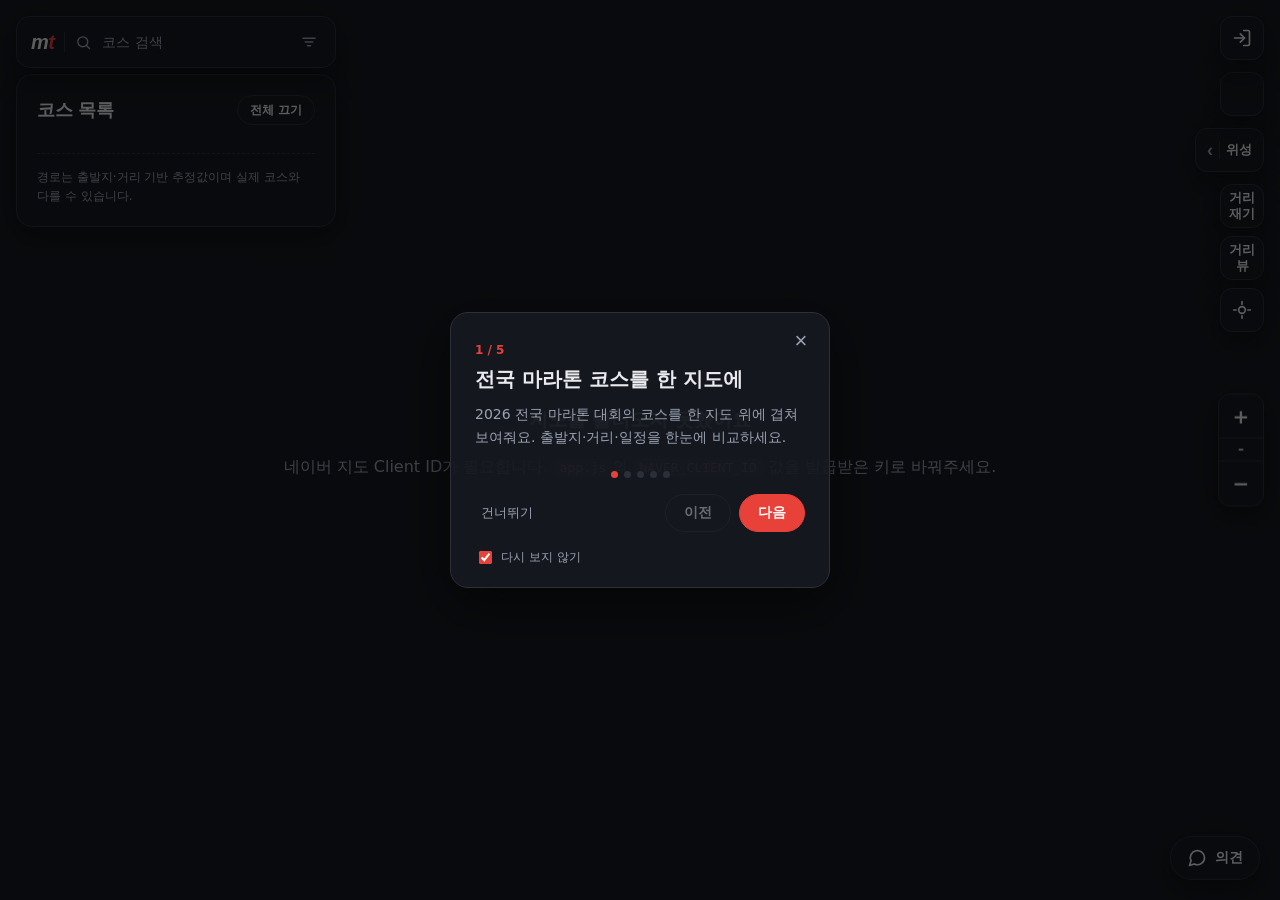
==== commit 58d6bf93: "feat: 첫 방문 튜토리얼 오버레이 + 검색창/코스목록 통합 되돌림 - tour: 5단계 안내 모달(첫 방문 시 자동, '다시 보지 않기' localStorage). window" ====
--- a/index.html
+++ b/index.html
@@ -201,6 +201,24 @@
       </div>
     </section>
 
+    <!-- 첫 방문 튜토리얼 -->
+    <div id="tour" class="tour" hidden>
+      <div class="tour__backdrop" data-tour-close></div>
+      <div class="tour__card" role="dialog" aria-modal="true" aria-label="사용 안내">
+        <button type="button" class="tour__x" data-tour-close aria-label="닫기">&times;</button>
+        <div id="tour-body" class="tour__body"><!-- JS로 채움 --></div>
+        <div class="tour__dots" id="tour-dots"></div>
+        <div class="tour__actions">
+          <button type="button" class="tour__skip" id="tour-skip">건너뛰기</button>
+          <div class="tour__nav">
+            <button type="button" class="tour__btn tour__btn--ghost" id="tour-prev">이전</button>
+            <button type="button" class="tour__btn" id="tour-next">다음</button>
+          </div>
+        </div>
+        <label class="tour__dontshow"><input type="checkbox" id="tour-dontshow" checked /> 다시 보지 않기</label>
+      </div>
+    </div>
+
     <!-- 의견 보내기 (기능 제안 / 문제 신고) -->
     <button id="fb-open" class="fb-btn" type="button" title="기능 제안 / 문제 신고">
       <svg viewBox="0 0 24 24" aria-hidden="true"><path d="M21 11.5a8.5 8.5 0 0 1-12.4 7.6L3 21l1.9-5.6A8.5 8.5 0 1 1 21 11.5z" /></svg>
--- a/style.css
+++ b/style.css
@@ -458,10 +458,10 @@
 .sidebar {
   position: absolute;
   z-index: 10;
-  top: 140px;
+  top: 74px;
   left: 16px;
   width: 320px;
-  max-height: calc(100vh - 156px);
+  max-height: calc(100vh - 90px);
   overflow-y: auto;
   background: var(--float-bg);
   backdrop-filter: blur(8px);
@@ -865,7 +865,7 @@
 @media (max-width: 640px) {
   /* 검색: 폭 축소(우상단 컨트롤과 안 겹치게) */
   .topbar { top: 12px; left: 12px; gap: 10px; }
-  .search { width: min(320px, calc(100vw - 92px)); height: 48px; }
+  .search { width: min(320px, calc(100vw - 92px)); height: 48px; border: 1px solid var(--line); border-radius: 14px; }
   /* 우측 컨트롤 열을 화면 안쪽으로 (검색창과 안 겹치게) */
   .auth { top: 12px; right: 12px; }
   .theme-toggle { top: 64px; right: 12px; width: 44px; height: 44px; }
@@ -1079,3 +1079,40 @@
 .agg--sido { padding: 8px 16px; border-color: var(--accent); }
 .agg--sido b { font-family: "NanumSquareNeoHeavy", "NanumSquareNeoBold", sans-serif; font-size: 17px; }
 .agg:hover { border-color: var(--accent); }
+
+/* ── 첫 방문 튜토리얼 ── */
+.tour { position: fixed; inset: 0; z-index: 200; display: flex; align-items: center; justify-content: center; }
+.tour[hidden] { display: none; }
+.tour__backdrop { position: absolute; inset: 0; background: rgba(0, 0, 0, 0.6); }
+.tour__card {
+  position: relative; width: 380px; max-width: calc(100vw - 32px);
+  display: flex; flex-direction: column; gap: 16px; padding: 26px 24px 20px;
+  background: var(--card, var(--float-bg)); border: 1px solid var(--line);
+  border-radius: 18px; box-shadow: 0 16px 48px rgba(0, 0, 0, 0.5);
+}
+.tour__x {
+  position: absolute; top: 12px; right: 12px; width: 32px; height: 32px;
+  border: 0; background: transparent; color: var(--muted); font-size: 22px; line-height: 1; cursor: pointer;
+}
+.tour__x:hover { color: var(--text); }
+.tour__step { min-height: 116px; }
+.tour__count { font-size: 12px; font-weight: 700; color: var(--accent); }
+.tour__body h2 { margin: 8px 0 10px; font-size: 20px; }
+.tour__body p { margin: 0; color: var(--muted); font-size: 14px; line-height: 1.65; }
+.tour__dots { display: flex; gap: 6px; justify-content: center; }
+.tour__dot { width: 7px; height: 7px; border-radius: 50%; background: var(--line); }
+.tour__dot.is-on { background: var(--accent); }
+.tour__actions { display: flex; align-items: center; justify-content: space-between; gap: 10px; }
+.tour__nav { display: flex; gap: 8px; }
+.tour__skip {
+  background: transparent; border: 0; color: var(--muted); font: inherit; font-size: 13px; cursor: pointer;
+}
+.tour__skip:hover { color: var(--text); }
+.tour__btn {
+  height: 38px; padding: 0 18px; border-radius: 999px; border: 1px solid var(--accent);
+  background: var(--accent); color: #fff; font: inherit; font-size: 14px; font-weight: 700; cursor: pointer;
+}
+.tour__btn--ghost { background: transparent; color: var(--text); border-color: var(--line); }
+.tour__btn--ghost:disabled { opacity: 0.4; cursor: default; }
+.tour__dontshow { display: flex; align-items: center; gap: 6px; font-size: 12px; color: var(--muted); cursor: pointer; }
+.tour__dontshow input { accent-color: var(--accent); }
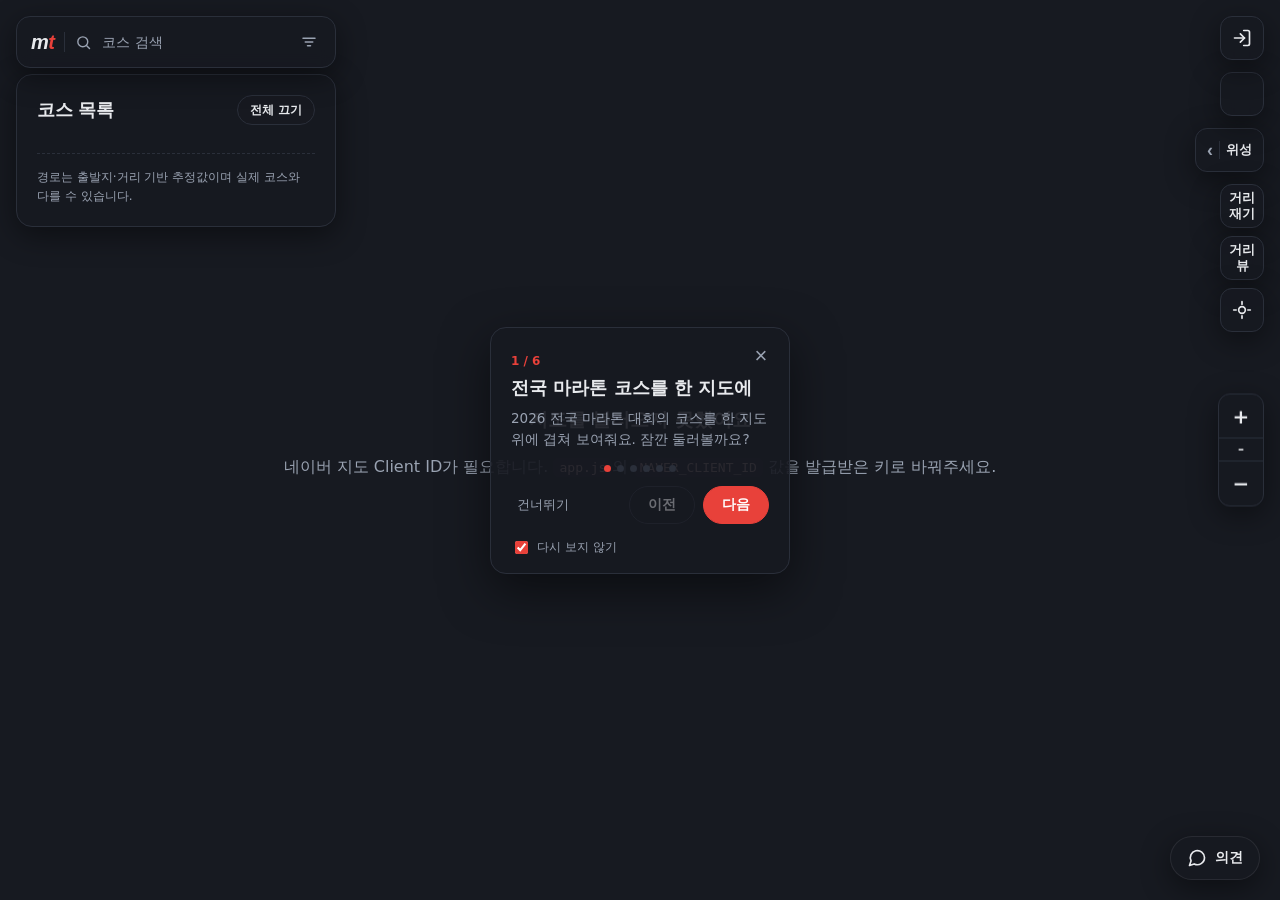
==== commit 73c12b2f: "feat: 튜토리얼을 실제 UI 스포트라이트 방식으로 — 대상 강조 + 말풍선 각 단계가 검색창·코스목록·줌·지도유형·로그인 등 실제 요소를 box-shadow 스포트라이트로 강조" ====
--- a/index.html
+++ b/index.html
@@ -201,10 +201,10 @@
       </div>
     </section>
 
-    <!-- 첫 방문 튜토리얼 -->
+    <!-- 첫 방문 튜토리얼 (실제 UI 스포트라이트) -->
     <div id="tour" class="tour" hidden>
-      <div class="tour__backdrop" data-tour-close></div>
-      <div class="tour__card" role="dialog" aria-modal="true" aria-label="사용 안내">
+      <div class="tour__spot" id="tour-spot"></div>
+      <div class="tour__pop" id="tour-pop" role="dialog" aria-modal="true" aria-label="사용 안내">
         <button type="button" class="tour__x" data-tour-close aria-label="닫기">&times;</button>
         <div id="tour-body" class="tour__body"><!-- JS로 채움 --></div>
         <div class="tour__dots" id="tour-dots"></div>
--- a/style.css
+++ b/style.css
@@ -1080,25 +1080,32 @@
 .agg--sido b { font-family: "NanumSquareNeoHeavy", "NanumSquareNeoBold", sans-serif; font-size: 17px; }
 .agg:hover { border-color: var(--accent); }
 
-/* ── 첫 방문 튜토리얼 ── */
-.tour { position: fixed; inset: 0; z-index: 200; display: flex; align-items: center; justify-content: center; }
+/* ── 첫 방문 튜토리얼 (스포트라이트) ── */
+.tour { position: fixed; inset: 0; z-index: 200; }
 .tour[hidden] { display: none; }
-.tour__backdrop { position: absolute; inset: 0; background: rgba(0, 0, 0, 0.6); }
-.tour__card {
-  position: relative; width: 380px; max-width: calc(100vw - 32px);
-  display: flex; flex-direction: column; gap: 16px; padding: 26px 24px 20px;
+/* 강조 박스: 큰 box-shadow로 주변을 어둡게, 대상만 환하게 */
+.tour__spot {
+  position: absolute; border-radius: 12px; pointer-events: none;
+  border: 2px solid var(--accent);
+  box-shadow: 0 0 0 9999px rgba(0, 0, 0, 0.62);
+  transition: all 0.25s ease; opacity: 0;
+}
+.tour__pop {
+  position: absolute; width: 300px; max-width: calc(100vw - 24px);
+  display: flex; flex-direction: column; gap: 14px; padding: 22px 20px 16px;
   background: var(--card, var(--float-bg)); border: 1px solid var(--line);
-  border-radius: 18px; box-shadow: 0 16px 48px rgba(0, 0, 0, 0.5);
+  border-radius: 16px; box-shadow: 0 16px 48px rgba(0, 0, 0, 0.5);
+  transition: top 0.25s ease, left 0.25s ease;
 }
 .tour__x {
   position: absolute; top: 12px; right: 12px; width: 32px; height: 32px;
   border: 0; background: transparent; color: var(--muted); font-size: 22px; line-height: 1; cursor: pointer;
 }
 .tour__x:hover { color: var(--text); }
-.tour__step { min-height: 116px; }
+.tour__step { min-height: 92px; }
 .tour__count { font-size: 12px; font-weight: 700; color: var(--accent); }
-.tour__body h2 { margin: 8px 0 10px; font-size: 20px; }
-.tour__body p { margin: 0; color: var(--muted); font-size: 14px; line-height: 1.65; }
+.tour__body h2 { margin: 7px 0 8px; font-size: 18px; }
+.tour__body p { margin: 0; color: var(--muted); font-size: 13.5px; line-height: 1.6; }
 .tour__dots { display: flex; gap: 6px; justify-content: center; }
 .tour__dot { width: 7px; height: 7px; border-radius: 50%; background: var(--line); }
 .tour__dot.is-on { background: var(--accent); }
@@ -1116,3 +1123,28 @@
 .tour__btn--ghost:disabled { opacity: 0.4; cursor: default; }
 .tour__dontshow { display: flex; align-items: center; gap: 6px; font-size: 12px; color: var(--muted); cursor: pointer; }
 .tour__dontshow input { accent-color: var(--accent); }
+
+/* ── 스크롤바: 테마 색에 맞춤 ── */
+.sidebar,
+.filter-panel,
+.fb-modal__card,
+.login-modal__card { scrollbar-width: thin; scrollbar-color: var(--line) transparent; }
+.sidebar::-webkit-scrollbar,
+.filter-panel::-webkit-scrollbar,
+.fb-modal__card::-webkit-scrollbar,
+.login-modal__card::-webkit-scrollbar { width: 10px; height: 10px; }
+.sidebar::-webkit-scrollbar-track,
+.filter-panel::-webkit-scrollbar-track,
+.fb-modal__card::-webkit-scrollbar-track,
+.login-modal__card::-webkit-scrollbar-track { background: transparent; }
+.sidebar::-webkit-scrollbar-thumb,
+.filter-panel::-webkit-scrollbar-thumb,
+.fb-modal__card::-webkit-scrollbar-thumb,
+.login-modal__card::-webkit-scrollbar-thumb {
+  background: var(--line); border-radius: 999px;
+  border: 2px solid transparent; background-clip: padding-box;
+}
+.sidebar::-webkit-scrollbar-thumb:hover,
+.filter-panel::-webkit-scrollbar-thumb:hover,
+.fb-modal__card::-webkit-scrollbar-thumb:hover,
+.login-modal__card::-webkit-scrollbar-thumb:hover { background: var(--muted); background-clip: padding-box; }
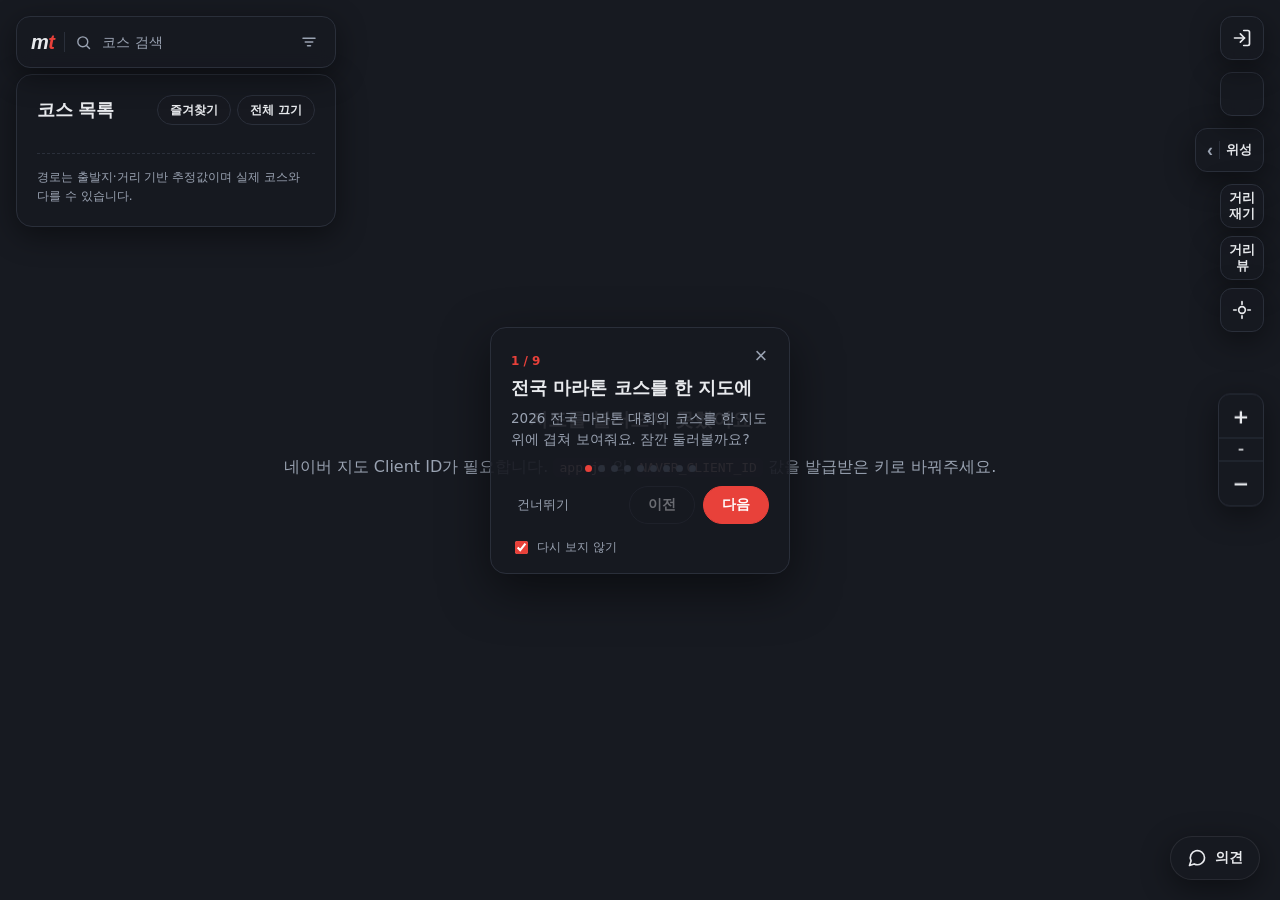
==== commit 8b1f3e66: "feat: 즐겨찾기 ♥ + 대회별 커뮤니티(댓글) 프론트엔드 - 말풍선에 즐겨찾기(♥)·댓글 버튼. 로그인 시 ♥ 토글로 /api/favorites 저장 - 댓글 패널: 목록·작성" ====
--- a/index.html
+++ b/index.html
@@ -183,7 +183,10 @@
     <aside class="sidebar">
       <div class="sidebar__bar">
         <h2 class="sidebar__title">코스 목록</h2>
-        <button id="toggle-all" class="toggle-all" type="button">전체 끄기</button>
+        <div class="sidebar__bar-btns">
+          <button id="fav-only" class="toggle-all" type="button" aria-pressed="false">즐겨찾기</button>
+          <button id="toggle-all" class="toggle-all" type="button">전체 끄기</button>
+        </div>
       </div>
       <ul id="course-list" class="course-list"><!-- JS로 채움 --></ul>
       <p id="search-empty" class="search__empty" hidden>결과 없음</p>
@@ -216,6 +219,28 @@
           </div>
         </div>
         <label class="tour__dontshow"><input type="checkbox" id="tour-dontshow" checked /> 다시 보지 않기</label>
+      </div>
+    </div>
+
+    <!-- 대회별 커뮤니티(댓글) -->
+    <div id="community" class="community" hidden>
+      <div class="community__backdrop" data-cm-close></div>
+      <div class="community__card" role="dialog" aria-modal="true" aria-label="대회 커뮤니티">
+        <div class="community__head">
+          <div>
+            <h2 class="community__title" id="cm-title">대회 커뮤니티</h2>
+            <span class="community__sub"><span id="cm-count">0</span>개의 댓글</span>
+          </div>
+          <button type="button" class="community__x" data-cm-close aria-label="닫기">&times;</button>
+        </div>
+        <div id="cm-list" class="community__list"></div>
+        <form id="cm-form" class="community__form" hidden>
+          <input id="cm-input" class="community__input" type="text" maxlength="1000" placeholder="댓글을 남겨보세요" autocomplete="off" />
+          <button type="submit" class="community__send">등록</button>
+        </form>
+        <div id="cm-note" class="community__note" hidden>
+          댓글을 남기려면 <button type="button" id="cm-login" class="community__loginlink">로그인</button> 하세요.
+        </div>
       </div>
     </div>
 
--- a/style.css
+++ b/style.css
@@ -145,18 +145,24 @@
 .auth__opt--kakao { background: #fee500; }
 .auth__opt--naver { background: #03c75a; color: #fff; }
 .auth__opt:hover { filter: brightness(0.96); }
-.auth__user { display: flex; align-items: center; gap: 8px; justify-content: flex-end; }
+.auth__user {
+  display: flex; align-items: center; gap: 8px; justify-content: flex-end;
+  height: 44px; padding: 0 8px 0 10px; border-radius: 12px;
+  background: var(--float-bg); border: 1px solid var(--line);
+  box-shadow: var(--float-shadow);
+  -webkit-backdrop-filter: blur(8px); backdrop-filter: blur(8px);
+}
 .auth__user[hidden] { display: none; }
-.auth__avatar { width: 32px; height: 32px; border-radius: 50%; object-fit: cover; border: 1px solid var(--line); }
+.auth__avatar { width: 28px; height: 28px; border-radius: 50%; object-fit: cover; border: 1px solid var(--line); }
 .auth__avatar[hidden] { display: none; }
 .auth__name {
   font-size: 14px; font-weight: 700; color: var(--text);
-  max-width: 110px; overflow: hidden; text-overflow: ellipsis; white-space: nowrap;
+  max-width: 96px; overflow: hidden; text-overflow: ellipsis; white-space: nowrap;
 }
 .auth__logout {
-  height: 32px; padding: 0 12px; border-radius: 999px;
-  background: transparent; border: 1px solid var(--line); color: var(--muted);
-  font: inherit; font-size: 12px; cursor: pointer;
+  height: 30px; padding: 0 12px; border-radius: 999px;
+  background: var(--panel-2); border: 1px solid var(--line); color: var(--text);
+  font: inherit; font-size: 12px; font-weight: 700; cursor: pointer;
 }
 .auth__logout:hover { border-color: var(--accent); color: var(--accent); }
 
@@ -843,6 +849,61 @@
   text-decoration: none;
 }
 .iw__link:hover { background: var(--hover); }
+
+/* 말풍선 액션(즐겨찾기·댓글) */
+.iw__actions { display: flex; gap: 8px; padding: 10px 14px 4px; }
+.iw__fav, .iw__comments {
+  flex: 1; display: inline-flex; align-items: center; justify-content: center; gap: 5px;
+  height: 34px; padding: 0 8px; border-radius: 9px; cursor: pointer;
+  background: var(--panel-2); border: 1px solid var(--line); color: var(--text);
+  font: inherit; font-size: 12px; font-weight: 700;
+}
+.iw__fav svg, .iw__comments svg { width: 15px; height: 15px; }
+.iw__fav svg { fill: none; stroke: currentColor; stroke-width: 2; }
+.iw__comments svg { fill: none; stroke: currentColor; stroke-width: 2; stroke-linecap: round; stroke-linejoin: round; }
+.iw__fav:hover, .iw__comments:hover { border-color: var(--accent); }
+.iw__fav.is-on { color: #fff; background: var(--accent); border-color: var(--accent); }
+.iw__fav.is-on svg { fill: #fff; stroke: #fff; }
+
+/* ── 대회별 커뮤니티(댓글) 패널 ── */
+.community { position: fixed; inset: 0; z-index: 120; display: flex; align-items: center; justify-content: center; }
+.community[hidden] { display: none; }
+.community__backdrop { position: absolute; inset: 0; background: rgba(0, 0, 0, 0.5); }
+.community__card {
+  position: relative; width: 440px; max-width: calc(100vw - 32px); max-height: calc(100vh - 64px);
+  display: flex; flex-direction: column; padding: 20px;
+  background: var(--card, var(--panel)); border: 1px solid var(--line);
+  border-radius: 16px; box-shadow: 0 16px 48px rgba(0, 0, 0, 0.5);
+}
+.community__head { display: flex; align-items: flex-start; justify-content: space-between; gap: 10px; margin-bottom: 12px; }
+.community__title { margin: 0; font-size: 18px; }
+.community__sub { font-size: 12px; color: var(--muted); }
+.community__x { border: 0; background: transparent; color: var(--muted); font-size: 24px; line-height: 1; cursor: pointer; }
+.community__x:hover { color: var(--text); }
+.community__list { flex: 1 1 auto; overflow-y: auto; min-height: 120px; display: flex; flex-direction: column; gap: 12px; padding-right: 4px; }
+.cm-empty { color: var(--muted); font-size: 13px; text-align: center; padding: 24px 0; }
+.cm-item__head { display: flex; align-items: center; gap: 8px; margin-bottom: 3px; }
+.cm-item__name { font-size: 13px; font-weight: 700; color: var(--text); }
+.cm-item__time { font-size: 11px; color: var(--muted); }
+.cm-item__del { margin-left: auto; border: 0; background: transparent; color: var(--muted); font-size: 11px; cursor: pointer; }
+.cm-item__del:hover { color: var(--accent); }
+.cm-item__text { font-size: 14px; line-height: 1.5; color: var(--text); white-space: pre-wrap; word-break: break-word; }
+.community__form { display: flex; gap: 8px; margin-top: 14px; }
+.community__input {
+  flex: 1; height: 42px; padding: 0 14px; border-radius: 10px;
+  background: var(--panel-2); border: 1px solid var(--line); color: var(--text); font: inherit; font-size: 14px;
+}
+.community__input:focus { outline: none; border-color: var(--accent); }
+.community__send {
+  height: 42px; padding: 0 18px; border-radius: 10px; border: 1px solid var(--accent);
+  background: var(--accent); color: #fff; font: inherit; font-weight: 700; cursor: pointer;
+}
+.community__note { margin-top: 14px; font-size: 13px; color: var(--muted); text-align: center; }
+.community__loginlink { border: 0; background: transparent; color: var(--accent); font: inherit; font-weight: 700; cursor: pointer; padding: 0; }
+
+/* 사이드바 바 버튼들 */
+.sidebar__bar-btns { display: flex; gap: 6px; }
+.toggle-all.is-on { background: var(--accent); color: #fff; border-color: var(--accent); }
 
 /* ── 푸터 ── */
 .footer {
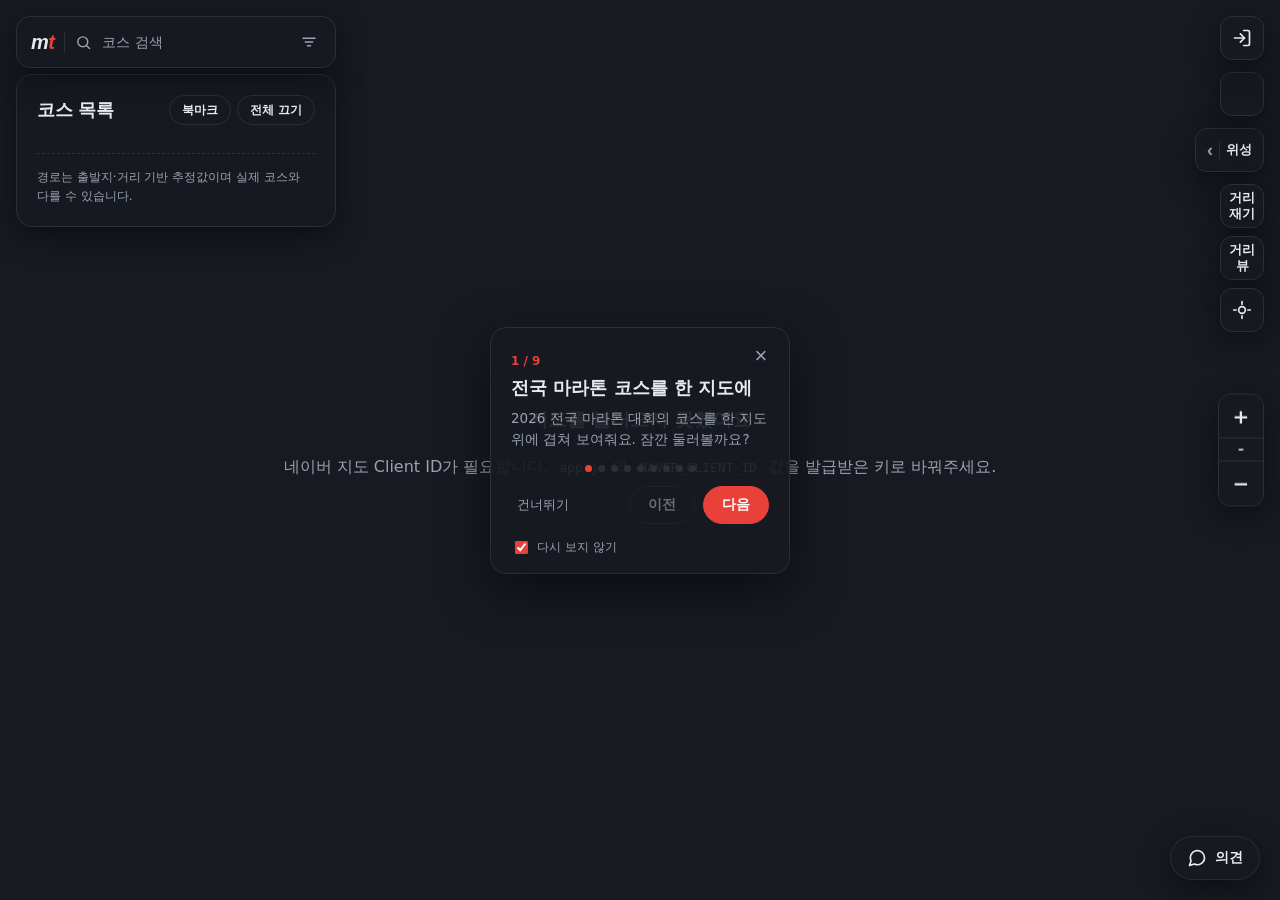
==== commit 61bf7c6b: "feat: 즐겨찾기 → 북마크로 명칭/아이콘 변경 + 코스 카드마다 북마크 아이콘 - 말풍선·사이드바 버튼을 북마크(책갈피) 아이콘·문구로 - 사이드바 각 코스 카드에 북마크 토글" ====
--- a/index.html
+++ b/index.html
@@ -184,7 +184,7 @@
       <div class="sidebar__bar">
         <h2 class="sidebar__title">코스 목록</h2>
         <div class="sidebar__bar-btns">
-          <button id="fav-only" class="toggle-all" type="button" aria-pressed="false">즐겨찾기</button>
+          <button id="fav-only" class="toggle-all" type="button" aria-pressed="false">북마크</button>
           <button id="toggle-all" class="toggle-all" type="button">전체 끄기</button>
         </div>
       </div>
--- a/style.css
+++ b/style.css
@@ -147,10 +147,7 @@
 .auth__opt:hover { filter: brightness(0.96); }
 .auth__user {
   display: flex; align-items: center; gap: 8px; justify-content: flex-end;
-  height: 44px; padding: 0 8px 0 10px; border-radius: 12px;
-  background: var(--float-bg); border: 1px solid var(--line);
-  box-shadow: var(--float-shadow);
-  -webkit-backdrop-filter: blur(8px); backdrop-filter: blur(8px);
+  height: 44px;
 }
 .auth__user[hidden] { display: none; }
 .auth__avatar { width: 28px; height: 28px; border-radius: 50%; object-fit: cover; border: 1px solid var(--line); }
@@ -158,6 +155,7 @@
 .auth__name {
   font-size: 14px; font-weight: 700; color: var(--text);
   max-width: 96px; overflow: hidden; text-overflow: ellipsis; white-space: nowrap;
+  text-shadow: 0 1px 3px rgba(0, 0, 0, 0.55);
 }
 .auth__logout {
   height: 30px; padding: 0 12px; border-radius: 999px;
@@ -722,8 +720,19 @@
 .course-item:hover { border-color: #3a414f; }
 
 /* 카드 헤드(대회명/장소/일정) */
-.course-item__head { padding: 11px 14px 8px; }
+.course-item__head { padding: 11px 14px 8px; display: flex; align-items: flex-start; gap: 8px; }
+.course-item__main { flex: 1; min-width: 0; }
 .course-item__name { font-size: 14px; font-weight: 600; line-height: 1.3; }
+/* 카드 북마크 버튼 */
+.course-bm {
+  flex: none; width: 30px; height: 30px; padding: 0; margin: -2px -4px 0 0;
+  display: grid; place-items: center; border: 0; background: transparent; cursor: pointer;
+  color: var(--muted);
+}
+.course-bm svg { width: 17px; height: 17px; fill: none; stroke: currentColor; stroke-width: 2; stroke-linejoin: round; }
+.course-bm:hover { color: var(--text); }
+.course-bm.is-on { color: var(--accent); }
+.course-bm.is-on svg { fill: var(--accent); stroke: var(--accent); }
 .course-item__meta {
   margin-top: 5px;
   display: flex;
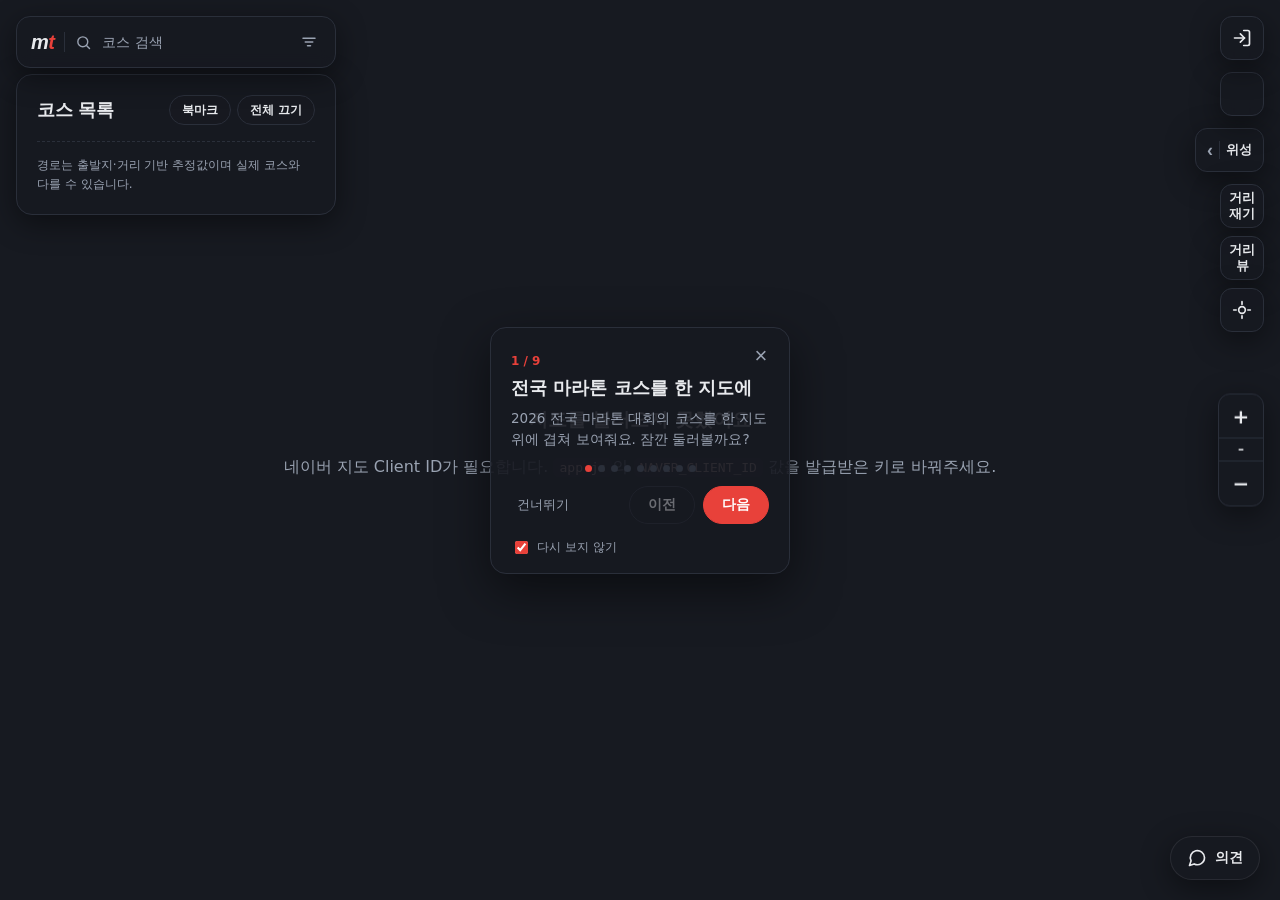
==== commit e42fc9bc: "feat: 파비콘을 mt 로고(SVG)로 추가 로고 'mt'(m=진회색, t=강조 빨강)를 흰 라운드 타일에 담은 favicon.svg. index.html·admin.html에 " ====
--- a/index.html
+++ b/index.html
@@ -12,6 +12,7 @@
     gtag("config", "G-NNRFEFYS4S");
   </script>
   <title>마라탕 · 2026 마라톤 코스 지도</title>
+  <link rel="icon" type="image/svg+xml" href="/favicon.svg" />
   <link rel="stylesheet" href="https://hangeul.pstatic.net/hangeul_static/css/nanum-square-neo.css" />
   <link rel="stylesheet" href="style.css" />
   <script>
--- a/style.css
+++ b/style.css
@@ -703,23 +703,25 @@
 }
 .filters__reset:hover { border-color: var(--accent); }
 
-.course-list { list-style: none; margin: 0; padding: 0; display: grid; gap: 8px; }
+.course-list { list-style: none; margin: 0; padding: 0; display: block; }
 .course-item[hidden] { display: none; }
 
-/* 대회 카드 */
+/* 대회 행 (표 형태: 너비 100% + 행 구분선) */
 .course-item {
   position: relative;
   display: flex;
   flex-direction: column;
-  background: var(--panel-2);
-  border: 1px solid var(--line);
-  border-radius: 12px;
-  overflow: hidden;
-  transition: border-color 0.15s;
-}
-.course-item:hover { border-color: #3a414f; }
-
-/* 카드 헤드(대회명/장소/일정) */
+  width: 100%;
+  background: transparent;
+  border: 0;
+  border-bottom: 1px solid var(--line);
+  border-radius: 0;
+  transition: background 0.15s;
+}
+.course-item:first-child { border-top: 1px solid var(--line); }
+.course-item:hover { background: var(--panel-2); }
+
+/* 행 헤드(대회명/장소/일정) */
 .course-item__head { padding: 11px 14px 8px; display: flex; align-items: flex-start; gap: 8px; }
 .course-item__main { flex: 1; min-width: 0; }
 .course-item__name { font-size: 14px; font-weight: 600; line-height: 1.3; }
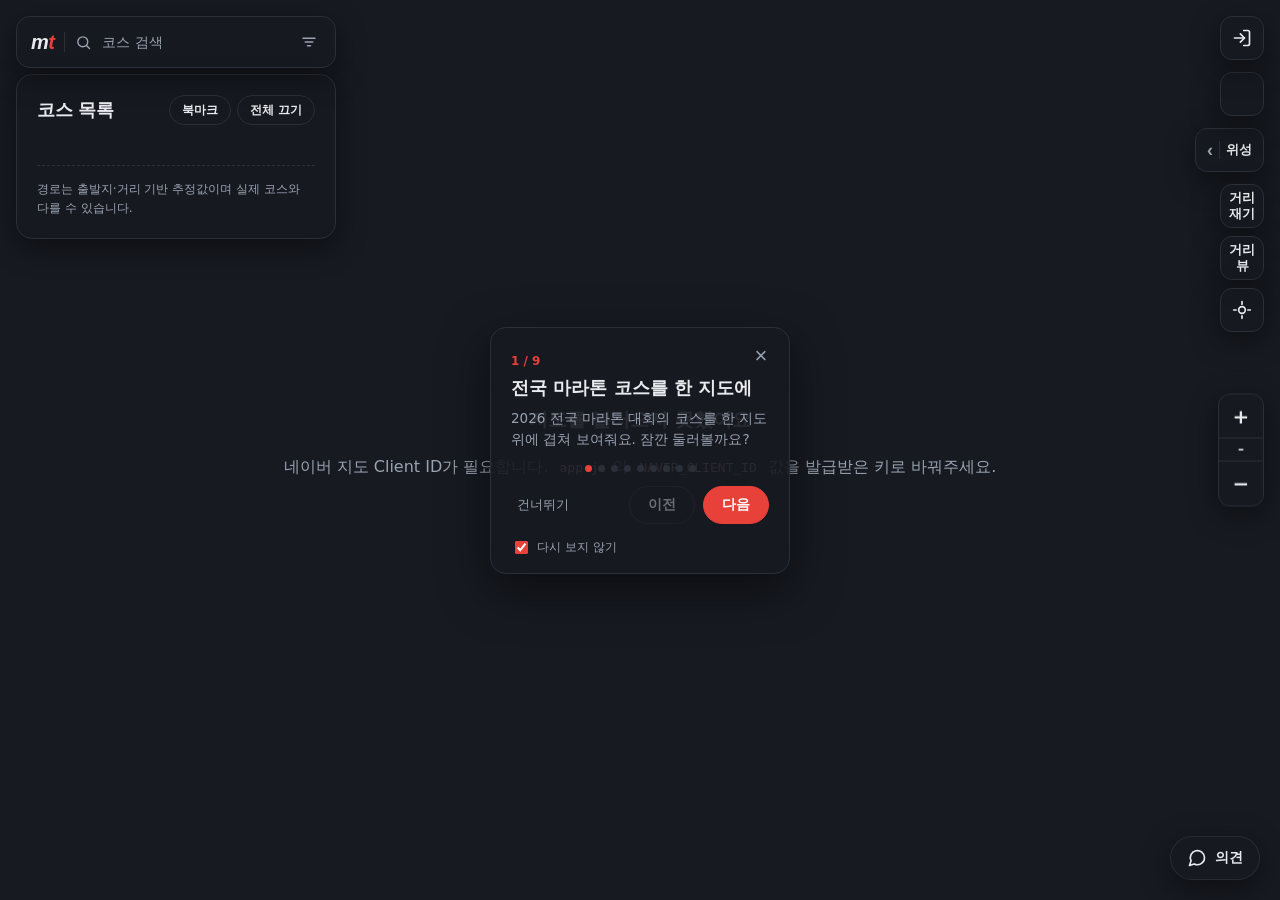
==== commit ce60421b: "feat: D-day 배지 + 월 타임라인 (호갱노노 스타일) - 사이드바 카드·말풍선에 D-day 배지(D-7 이내 강조, D-DAY 초록, 종료 흐림) - 사이드바 상단에 월 " ====
--- a/index.html
+++ b/index.html
@@ -183,12 +183,13 @@
 
     <aside class="sidebar">
       <div class="sidebar__bar">
-        <h2 class="sidebar__title">코스 목록</h2>
+        <h2 class="sidebar__title">코스 목록<span id="course-count" class="sidebar__count"></span></h2>
         <div class="sidebar__bar-btns">
           <button id="fav-only" class="toggle-all" type="button" aria-pressed="false">북마크</button>
           <button id="toggle-all" class="toggle-all" type="button">전체 끄기</button>
         </div>
       </div>
+      <div id="month-timeline" class="month-timeline"><!-- JS로 채움: 월 칩 --></div>
       <ul id="course-list" class="course-list"><!-- JS로 채움 --></ul>
       <p id="search-empty" class="search__empty" hidden>결과 없음</p>
       <p class="sidebar__note">
--- a/style.css
+++ b/style.css
@@ -745,6 +745,38 @@
   color: var(--muted);
 }
 
+/* D-day 배지 (카드) */
+.course-dday {
+  flex: none; margin-left: auto; padding: 1px 8px; border-radius: 999px;
+  font-size: 11px; font-weight: 700; line-height: 1.7; white-space: nowrap;
+}
+.course-dday--soon { background: var(--accent); color: #fff; }               /* D-7 이내 */
+.course-dday--near { background: rgba(232, 65, 58, 0.16); color: var(--accent); }
+.course-dday--far { background: var(--panel-2); color: var(--muted); }
+.course-dday--today { background: #16a34a; color: #fff; }
+.course-dday--done { background: var(--panel-2); color: var(--muted); opacity: 0.65; }
+
+/* D-day 배지 (말풍선) */
+.iw-dday { display: inline-block; padding: 0 7px; border-radius: 999px; font-size: 11px; font-weight: 700; }
+.iw-dday--soon { background: var(--accent); color: #fff; }
+.iw-dday--near { background: rgba(232, 65, 58, 0.16); color: var(--accent); }
+.iw-dday--today { background: #16a34a; color: #fff; }
+.iw-dday--far, .iw-dday--done { background: var(--iw-bg); color: var(--muted); border: 1px solid var(--line); }
+
+/* 월 타임라인 칩 */
+.month-timeline { display: flex; gap: 6px; overflow-x: auto; padding: 2px 0 10px; scrollbar-width: none; }
+.month-timeline::-webkit-scrollbar { display: none; }
+.month-chip {
+  flex: none; padding: 5px 12px; border-radius: 999px; border: 1px solid var(--line);
+  background: transparent; color: var(--muted); font-family: inherit; font-size: 13px;
+  font-weight: 600; cursor: pointer; white-space: nowrap; transition: color 0.12s, border-color 0.12s, background 0.12s;
+}
+.month-chip:hover { color: var(--text); border-color: var(--accent); }
+.month-chip.is-on { background: var(--accent); border-color: var(--accent); color: #fff; }
+
+/* 사이드바 코스 개수 */
+.sidebar__count { margin-left: 6px; font-size: 12px; font-weight: 600; color: var(--muted); }
+
 /* 거리별 코스 — 칩 가로 배치 (클릭 = 표시 on/off) */
 .course-item__head { cursor: pointer; }
 .variant-list {
@@ -893,6 +925,14 @@
 .community__x:hover { color: var(--text); }
 .community__list { flex: 1 1 auto; overflow-y: auto; min-height: 120px; display: flex; flex-direction: column; gap: 12px; padding-right: 4px; }
 .cm-empty { color: var(--muted); font-size: 13px; text-align: center; padding: 24px 0; }
+.cm-item { display: flex; gap: 10px; }
+.cm-item__avatar {
+  position: relative; flex: none; width: 32px; height: 32px; border-radius: 50%;
+  overflow: hidden; background: var(--panel-2); display: grid; place-items: center;
+}
+.cm-item__ph { color: var(--muted); font-size: 13px; font-weight: 700; user-select: none; }
+.cm-item__avatar img { position: absolute; inset: 0; width: 100%; height: 100%; object-fit: cover; }
+.cm-item__body { flex: 1; min-width: 0; }
 .cm-item__head { display: flex; align-items: center; gap: 8px; margin-bottom: 3px; }
 .cm-item__name { font-size: 13px; font-weight: 700; color: var(--text); }
 .cm-item__time { font-size: 11px; color: var(--muted); }
@@ -900,6 +940,8 @@
 .cm-item__del:hover { color: var(--accent); }
 .cm-item__text { font-size: 14px; line-height: 1.5; color: var(--text); white-space: pre-wrap; word-break: break-word; }
 .community__form { display: flex; gap: 8px; margin-top: 14px; }
+/* display:flex가 hidden 속성을 덮어써 로그아웃 상태에서도 폼이 보이던 문제 (CLAUDE.md 함정) */
+.community__form[hidden] { display: none; }
 .community__input {
   flex: 1; height: 42px; padding: 0 14px; border-radius: 10px;
   background: var(--panel-2); border: 1px solid var(--line); color: var(--text); font: inherit; font-size: 14px;
